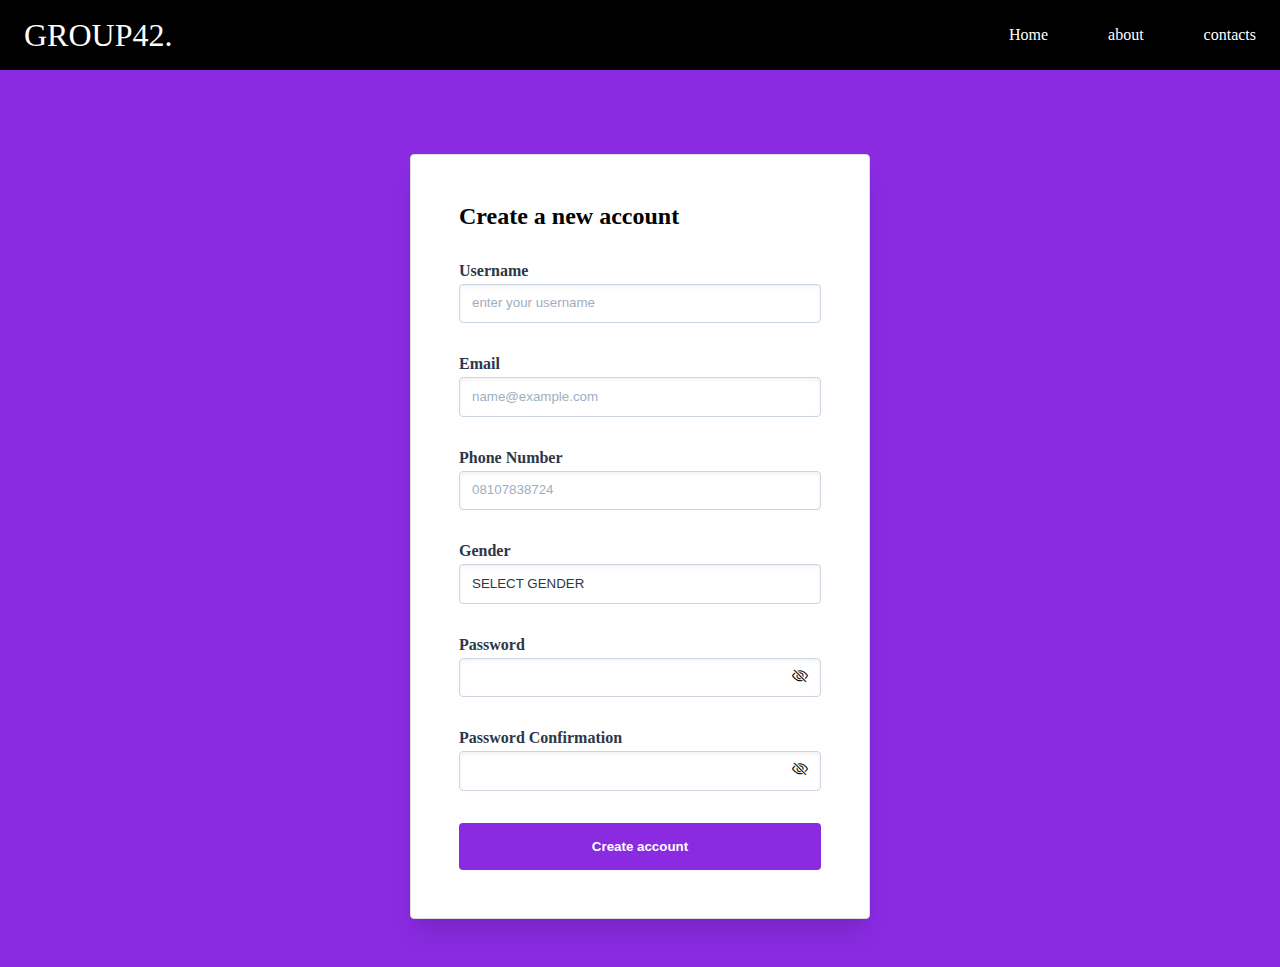
==== index.html @ e2446969 "first commit" ====
<!DOCTYPE html>
<html lang="en">
	<head>
		<meta charset="UTF-8" />
		<meta http-equiv="X-UA-Compatible" content="IE=edge" />
		<meta name="viewport" content="width=device-width, initial-scale=1.0" />
		<link
			rel="stylesheet"
			href="https://cdn.jsdelivr.net/npm/bootstrap-icons@1.3.0/font/bootstrap-icons.css"
		/>
		<link rel="stylesheet" href="form style.css" />
		<title>Form Validator</title>
	</head>

	<header>
        <nav class="navbar">
            <a href="#" class="nav-branding">GROUP42.</a>

            <ul class="nav-menu">
                <li class="nav-item">
                    <a href="#" class="nav-link">Home</a>
                </li>
                <li class="nav-item">
                    <a href="#" class="nav-link">about</a>
                </li>
                <li class="nav-item">
                    <a href="#" class="nav-link">contacts</a>
                </li>
            </ul>
            <div class="hamburger">
                <span class="bar"></span> 
                <span class="bar"></span> 
                <span class="bar"></span>
            </div>


        </nav>
    </header>
</br>
</br>
	<body>
		<div class="container">
			<h2 class="title">Create a new account</h2>
			<form action="#" class="form">
				<div class="input-group">
					<label for="username" class="label">Username</label>
					<input
						id="username"
						placeholder="enter your username"
						type="text"
						class="input"
					/>
					<span class="error-message"></span>
					<svg
						class="icon icon-success hidden hidden"
						xmlns="http://www.w3.org/2000/svg"
						viewBox="0 0 20 20"
						fill="currentColor"
					>
						<path
							fill-rule="evenodd"
							d="M10 18a8 8 0 100-16 8 8 0 000 16zm3.707-9.293a1 1 0 00-1.414-1.414L9 10.586 7.707 9.293a1 1 0 00-1.414 1.414l2 2a1 1 0 001.414 0l4-4z"
							clip-rule="evenodd"
						/>
					</svg>

					<svg
						class="icon icon-error hidden"
						xmlns="http://www.w3.org/2000/svg"
						viewBox="0 0 20 20"
						fill="currentColor"
					>
						<path
							fill-rule="evenodd"
							d="M18 10a8 8 0 11-16 0 8 8 0 0116 0zm-7 4a1 1 0 11-2 0 1 1 0 012 0zm-1-9a1 1 0 00-1 1v4a1 1 0 102 0V6a1 1 0 00-1-1z"
							clip-rule="evenodd"
						/>
					</svg>
				</div>

				<div class="input-group">
					<label for="email" class="label">Email</label>
					<input
						id="email"
						type="email"
						class="input"
						autocomplete
						placeholder="name@example.com"
					/>
					<span class="error-message"></span>
					<svg
						class="icon icon-success hidden"
						xmlns="http://www.w3.org/2000/svg"
						viewBox="0 0 20 20"
						fill="currentColor"
					>
						<path
							fill-rule="evenodd"
							d="M10 18a8 8 0 100-16 8 8 0 000 16zm3.707-9.293a1 1 0 00-1.414-1.414L9 10.586 7.707 9.293a1 1 0 00-1.414 1.414l2 2a1 1 0 001.414 0l4-4z"
							clip-rule="evenodd"
						/>
					</svg>

					<svg
						class="icon icon-error hidden"
						xmlns="http://www.w3.org/2000/svg"
						viewBox="0 0 20 20"
						fill="currentColor"
					>
						<path
							fill-rule="evenodd"
							d="M18 10a8 8 0 11-16 0 8 8 0 0116 0zm-7 4a1 1 0 11-2 0 1 1 0 012 0zm-1-9a1 1 0 00-1 1v4a1 1 0 102 0V6a1 1 0 00-1-1z"
							clip-rule="evenodd"
						/>
					</svg>
				</div>

				<div class="input-group">
					<label for="tel" class="label">Phone Number</label>
					<input id="tel" type="tel" class="input" placeholder="08107838724" />
					<span class="error-message"></span>
					<svg
						class="icon icon-success hidden"
						xmlns="http://www.w3.org/2000/svg"
						viewBox="0 0 20 20"
						fill="currentColor"
					>
						<path
							fill-rule="evenodd"
							d="M10 18a8 8 0 100-16 8 8 0 000 16zm3.707-9.293a1 1 0 00-1.414-1.414L9 10.586 7.707 9.293a1 1 0 00-1.414 1.414l2 2a1 1 0 001.414 0l4-4z"
							clip-rule="evenodd"
						/>
					</svg>

					<svg
						class="icon icon-error hidden"
						xmlns="http://www.w3.org/2000/svg"
						viewBox="0 0 20 20"
						fill="currentColor"
					>
						<path
							fill-rule="evenodd"
							d="M18 10a8 8 0 11-16 0 8 8 0 0116 0zm-7 4a1 1 0 11-2 0 1 1 0 012 0zm-1-9a1 1 0 00-1 1v4a1 1 0 102 0V6a1 1 0 00-1-1z"
							clip-rule="evenodd"
						/>
					</svg>
				</div>

				<div class="input-group">
					<label for="gender" class="label">Gender</label>
					<select id="gender" name="gender" class="input">
						<option value="">SELECT GENDER</option>
						<option value="female">FEMALE</option>
						<option value="male">MALE</option>
					</select>
					<span class="error-message"></span>
					<svg
						class="icon icon-success hidden"
						xmlns="http://www.w3.org/2000/svg"
						viewBox="0 0 20 20"
						fill="currentColor"
					>
						<path
							fill-rule="evenodd"
							d="M10 18a8 8 0 100-16 8 8 0 000 16zm3.707-9.293a1 1 0 00-1.414-1.414L9 10.586 7.707 9.293a1 1 0 00-1.414 1.414l2 2a1 1 0 001.414 0l4-4z"
							clip-rule="evenodd"
						/>
					</svg>

					<svg
						class="icon icon-error hidden"
						xmlns="http://www.w3.org/2000/svg"
						viewBox="0 0 20 20"
						fill="currentColor"
					>
						<path
							fill-rule="evenodd"
							d="M18 10a8 8 0 11-16 0 8 8 0 0116 0zm-7 4a1 1 0 11-2 0 1 1 0 012 0zm-1-9a1 1 0 00-1 1v4a1 1 0 102 0V6a1 1 0 00-1-1z"
							clip-rule="evenodd"
						/>
					</svg>
				</div>

				<div class="input-group">
					<label for="password" class="label">Password</label>
					<input
						id="password"
						type="password"
						name="password"
						class="input password"
					/>
					<i class="bi bi-eye-slash" id="togglePassword"></i>
					<span class="error-message"></span>
					<svg
						class="icon icon-success hidden"
						xmlns="http://www.w3.org/2000/svg"
						viewBox="0 0 20 20"
						fill="currentColor"
					>
						<path
							fill-rule="evenodd"
							d="M10 18a8 8 0 100-16 8 8 0 000 16zm3.707-9.293a1 1 0 00-1.414-1.414L9 10.586 7.707 9.293a1 1 0 00-1.414 1.414l2 2a1 1 0 001.414 0l4-4z"
							clip-rule="evenodd"
						/>
					</svg>

					<svg
						class="icon icon-error hidden"
						xmlns="http://www.w3.org/2000/svg"
						viewBox="0 0 20 20"
						fill="currentColor"
					>
						<path
							fill-rule="evenodd"
							d="M18 10a8 8 0 11-16 0 8 8 0 0116 0zm-7 4a1 1 0 11-2 0 1 1 0 012 0zm-1-9a1 1 0 00-1 1v4a1 1 0 102 0V6a1 1 0 00-1-1z"
							clip-rule="evenodd"
						/>
					</svg>
				</div>

				<div class="input-group">
					<label for="password_confirmation" class="label"
						>Password Confirmation</label
					>
					<input
						id="password_confirmation"
						type="password"
						name="password-confirmation"
						class="input"
					/>
					<i class="bi bi-eye-slash" id="togglePasswordconfirmation"></i>
					<span class="error-message"></span>
					<svg
						class="icon icon-success hidden"
						xmlns="http://www.w3.org/2000/svg"
						viewBox="0 0 20 20"
						fill="currentColor"
					>
						<path
							fill-rule="evenodd"
							d="M10 18a8 8 0 100-16 8 8 0 000 16zm3.707-9.293a1 1 0 00-1.414-1.414L9 10.586 7.707 9.293a1 1 0 00-1.414 1.414l2 2a1 1 0 001.414 0l4-4z"
							clip-rule="evenodd"
						/>
					</svg>

					<svg
						class="icon icon-error hidden"
						xmlns="http://www.w3.org/2000/svg"
						viewBox="0 0 20 20"
						fill="currentColor"
					>
						<path
							fill-rule="evenodd"
							d="M18 10a8 8 0 11-16 0 8 8 0 0116 0zm-7 4a1 1 0 11-2 0 1 1 0 012 0zm-1-9a1 1 0 00-1 1v4a1 1 0 102 0V6a1 1 0 00-1-1z"
							clip-rule="evenodd"
						/>
					</svg>
				</div>

				<input type="submit" class="button" value="Create account" />
			</form>
		</div>
		<!-- js section -->
		<script src="./script.js"></script>
	</body>
</html>
---- form style.css ----
* {
	margin: 0;
	padding: 0;
	box-sizing: border-box;
}


header{
    background-color: black;
}

li{
    list-style: none;
}

a{
    color: white;
    text-decoration: none;
}

.navbar{
    min-height: 70px;
    display:flex;
    justify-content: space-between;
    align-items: center;
    padding: 0 24px;
}

.nav-menu{
    display: flex;
    justify-content: space-between;
    align-items: center;
    gap:60px;
}

.nav-branding{
    font-size: 2rem;
}

.nav-link{
    transition: 0.7s ease;
}

.nav-link:hover{
    color:dodgerblue;
}

.hamburger{
    display:none;
    cursor: pointer;
}

.bar{
    display:block;
    width: 25px;
    height: 3px;
    margin: 5px auto;
    -webkit-transition: all 0.3s ease-in-out;
    transition: all 0.3s ease-in-out;
    background-color: white;
}

@media(max-width:560px){
    .hamburger{
        display:block;
    }

    .hamburger.active .bar:nth-child(2){
        opacity: 0;
    }
    .hamburger.active .bar:nth-child(1){
        transform: translateY(8px) rotate(45deg);
    }
    .hamburger.active .bar:nth-child(3){
        transform: translateY(-8px) rotate(-45deg);
    }    
    .nav-menu{
        position: fixed;
        left:-100%;
        top: 70px;
        gap: 0;
        flex-direction: column;
        background-color: black;
        width:100%;
        text-align: center;
        transition: 0.3s;
    }

    .nav-item{
        margin: 16px 0;
    }

    .nav-menu.active{
        left: 0;
    }
}


body {
	background-color: blueviolet;
}

.title {
	margin-bottom: 2rem;
}

.hidden {
	display: none;
}

.bi {
	width: 24px;
	height: 24px;
	position: absolute;
	top: 32px;
	right: 5px;
	z-index: 2;
}

.icon {
	width: 24px;
	height: 24px;
	position: absolute;
	top: 32px;
	right: 32px;
	pointer-events: none;
	z-index: 2;
}

.icon-success {
	fill: green;
}

.icon-error {
	fill: red;
}

.container {
	max-width: 460px;
	margin: 3rem auto;
	padding: 3rem;
	border: 1px solid #ddd;
	border-radius: 0.25rem;
	background-color: white;
	box-shadow: 0 20px 25px -5px rgba(0, 0, 0, 0.1),
		0 10px 10px -5px rgba(0, 0, 0, 0.04);
}

.label {
	font-weight: bold;
	display: block;
	color: #333;
	margin-bottom: 0.25rem;
	color: #2d3748;
}

.input {
	appearance: none;
	display: block;
	width: 100%;
	color: #2d3748;
	border: 1px solid #cbd5e0;
	line-height: 1.25;
	background-color: white;
	padding: 0.65rem 0.75rem;
	border-radius: 0.25rem;
	box-shadow: inset 0 2px 4px 0 rgba(0, 0, 0, 0.06);
}

.input::placeholder {
	color: #a0aec0;
}

.input:focus {
	outline: none;
	border: 1px solid #a0aec0;
	box-shadow: 0 1px 3px 0 rgba(0, 0, 0, 0.1), 0 1px 2px 0 rgba(0, 0, 0, 0.06);
	background-clip: padding-box;
}

.input-error {
	border: 1px solid red;
}

.input-error:focus {
	border: 1px solid red;
}

.input-group {
	margin-bottom: 2rem;
	position: relative;
}

.error-message {
	font-size: 0.85rem;
	color: red;
}

.button {
	background-color: blueviolet;
	padding: 1rem 2rem;
	border: none;
	border-radius: 0.25rem;
	color: white;
	font-weight: bold;
	display: block;
	width: 100%;
	text-align: center;
	cursor: pointer;
}

.button:hover {
	filter: brightness(110%);
}

.promo {
	color: white;
	opacity: 0.75;
	margin: 1rem auto;
	max-width: 460px;
	background: rgba(255, 255, 255, 0.2);
	padding: 20px;
	border-radius: 0.25rem;
}

a {
	color: white;
}
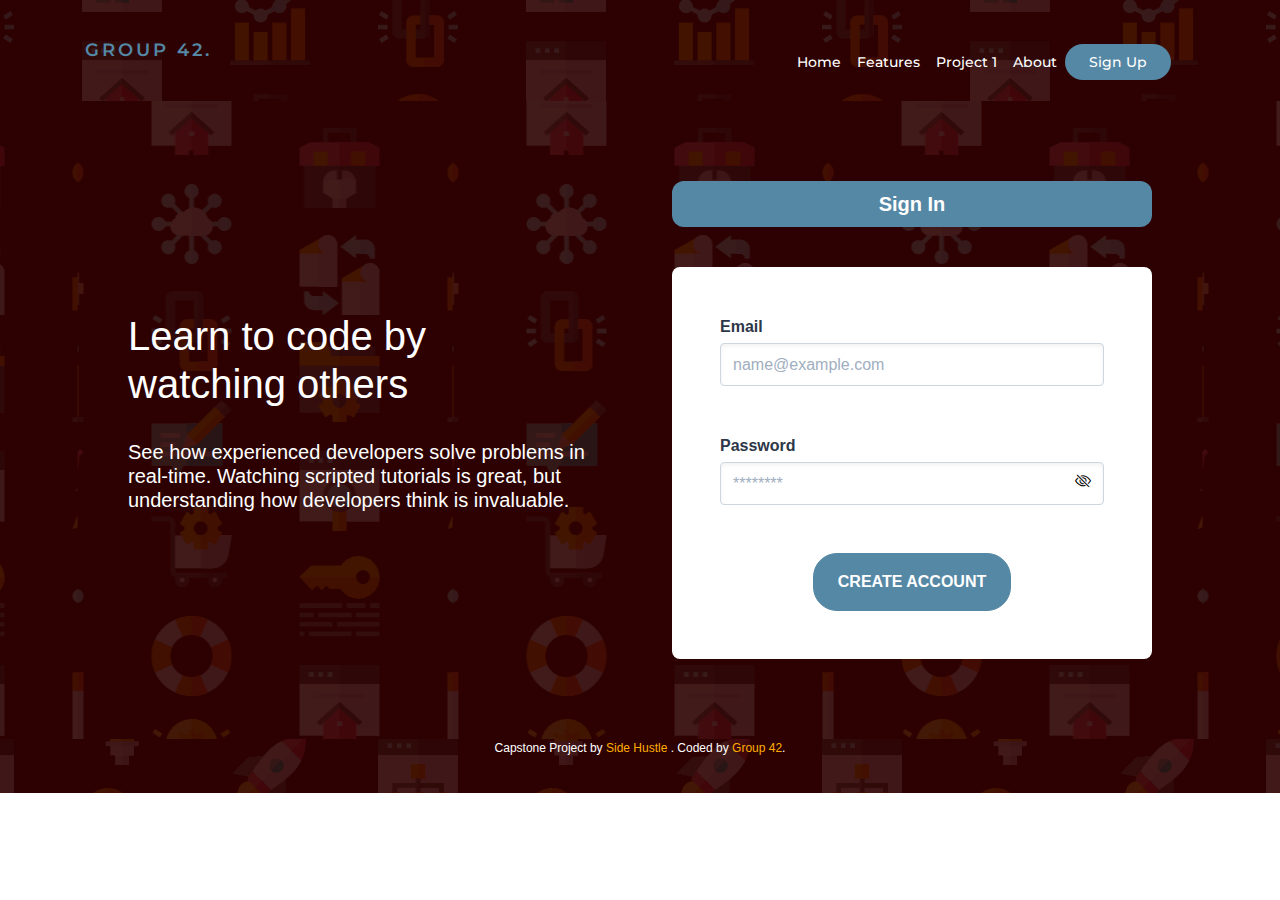
==== commit 040a9a84: "second commit" ====
--- a/index.html
+++ b/index.html
@@ -2,265 +2,174 @@
 <html lang="en">
 	<head>
 		<meta charset="UTF-8" />
-		<meta http-equiv="X-UA-Compatible" content="IE=edge" />
 		<meta name="viewport" content="width=device-width, initial-scale=1.0" />
+		<!-- displays site properly based on user's device -->
+
+		<link
+			rel="icon"
+			type="image/png"
+			sizes="32x32"
+			href="./images/favicon-32x32.png"
+		/>
+		<link
+			href="https://fonts.googleapis.com/css?family=Montserrat:300,500,600,700%7COpen+Sans:300,400,500"
+			rel="stylesheet"
+		/>
 		<link
 			rel="stylesheet"
 			href="https://cdn.jsdelivr.net/npm/bootstrap-icons@1.3.0/font/bootstrap-icons.css"
 		/>
-		<link rel="stylesheet" href="form style.css" />
-		<title>Form Validator</title>
+		<link
+			rel="stylesheet"
+			href="https://cdn.jsdelivr.net/npm/bootstrap@4.0.0/dist/css/bootstrap.min.css"
+			integrity="sha384-Gn5384xqQ1aoWXA+058RXPxPg6fy4IWvTNh0E263XmFcJlSAwiGgFAW/dAiS6JXm"
+			crossorigin="anonymous"
+		/>
+		<link rel="stylesheet" href="style.css" />
+		<link rel="stylesheet" href="./nav.css" />
+		<link rel="stylesheet" href="./form.css" />
+
+		<title>Capstone project GROUP 42</title>
 	</head>
+	<body>
+		<div class="body--container">
+			<!-- Navbar Section -->
+			<nav class="navbar navbar-expand-md navbar-light bg-light nav-white">
+				<div class="container container-m">
+					<a class="navbar-brand" href="#">GROUP 42.</a>
+					<button class="navbar-toggler" type="button">
+						<span class="navbar-toggler-icon"></span>
+					</button>
+					<div class="collapse navbar-collapse" id="navbarSupportedContent">
+						<ul class="navbar-nav ml-auto">
+							<li class="nav-item">
+								<a class="nav-link" href="./index.html">Home</a>
+							</li>
+							<li class="nav-item">
+								<a class="nav-link" href="#">Features</a>
+							</li>
+							<li class="nav-item">
+								<a
+									class="nav-link"
+									href="https://comfy-basbousa-6cbb63.netlify.app/"
+									>project 1</a
+								>
+							</li>
+							<li class="nav-item">
+								<a class="nav-link" href="#">About</a>
+							</li>
+							<li class="nav-item">
+								<a class="btn-nav nav-link" href="./sign-up.html">Sign Up</a>
+							</li>
+						</ul>
+					</div>
+				</div>
+			</nav>
+			<!-- Navbar End -->
+			<section class="signup--section">
+				<div class="signup--text">
+					<h2>
+						Learn to code by <br />
+						watching others
+					</h2>
+					<p>
+						See how experienced developers solve problems in real-time. Watching
+						scripted tutorials is great, but understanding how developers think
+						is invaluable.
+					</p>
+				</div>
+				<div class="signup--form">
+					<p class="title"><strong>Sign In</strong></p>
+					<form action="#" class="form">
+						<div class="input-group">
+							<label for="email" class="label">Email</label>
+							<input
+								id="email"
+								type="email"
+								class="input"
+								autocomplete
+								placeholder="name@example.com"
+							/>
+							<span class="error-message"></span>
+							<svg
+								class="icon icon-success hidden"
+								xmlns="http://www.w3.org/2000/svg"
+								viewBox="0 0 20 20"
+								fill="currentColor"
+							>
+								<path
+									fill-rule="evenodd"
+									d="M10 18a8 8 0 100-16 8 8 0 000 16zm3.707-9.293a1 1 0 00-1.414-1.414L9 10.586 7.707 9.293a1 1 0 00-1.414 1.414l2 2a1 1 0 001.414 0l4-4z"
+									clip-rule="evenodd"
+								/>
+							</svg>
 
-	<header>
-        <nav class="navbar">
-            <a href="#" class="nav-branding">GROUP42.</a>
+							<svg
+								class="icon icon-error hidden"
+								xmlns="http://www.w3.org/2000/svg"
+								viewBox="0 0 20 20"
+								fill="currentColor"
+							>
+								<path
+									fill-rule="evenodd"
+									d="M18 10a8 8 0 11-16 0 8 8 0 0116 0zm-7 4a1 1 0 11-2 0 1 1 0 012 0zm-1-9a1 1 0 00-1 1v4a1 1 0 102 0V6a1 1 0 00-1-1z"
+									clip-rule="evenodd"
+								/>
+							</svg>
+						</div>
 
-            <ul class="nav-menu">
-                <li class="nav-item">
-                    <a href="#" class="nav-link">Home</a>
-                </li>
-                <li class="nav-item">
-                    <a href="#" class="nav-link">about</a>
-                </li>
-                <li class="nav-item">
-                    <a href="#" class="nav-link">contacts</a>
-                </li>
-            </ul>
-            <div class="hamburger">
-                <span class="bar"></span> 
-                <span class="bar"></span> 
-                <span class="bar"></span>
-            </div>
+						<div class="input-group">
+							<label for="password" class="label">Password</label>
+							<input
+								id="password"
+								type="password"
+								name="password"
+								placeholder="********"
+								class="input password"
+							/>
+							<i class="bi bi-eye-slash" id="togglePassword"></i>
+							<span class="error-message"></span>
+							<svg
+								class="icon--p icon-success hidden"
+								xmlns="http://www.w3.org/2000/svg"
+								viewBox="0 0 20 20"
+								fill="currentColor"
+							>
+								<path
+									fill-rule="evenodd"
+									d="M10 18a8 8 0 100-16 8 8 0 000 16zm3.707-9.293a1 1 0 00-1.414-1.414L9 10.586 7.707 9.293a1 1 0 00-1.414 1.414l2 2a1 1 0 001.414 0l4-4z"
+									clip-rule="evenodd"
+								/>
+							</svg>
 
+							<svg
+								class="icon--p icon-error hidden"
+								xmlns="http://www.w3.org/2000/svg"
+								viewBox="0 0 20 20"
+								fill="currentColor"
+							>
+								<path
+									fill-rule="evenodd"
+									d="M18 10a8 8 0 11-16 0 8 8 0 0116 0zm-7 4a1 1 0 11-2 0 1 1 0 012 0zm-1-9a1 1 0 00-1 1v4a1 1 0 102 0V6a1 1 0 00-1-1z"
+									clip-rule="evenodd"
+								/>
+							</svg>
+						</div>
 
-        </nav>
-    </header>
-</br>
-</br>
-	<body>
-		<div class="container">
-			<h2 class="title">Create a new account</h2>
-			<form action="#" class="form">
-				<div class="input-group">
-					<label for="username" class="label">Username</label>
-					<input
-						id="username"
-						placeholder="enter your username"
-						type="text"
-						class="input"
-					/>
-					<span class="error-message"></span>
-					<svg
-						class="icon icon-success hidden hidden"
-						xmlns="http://www.w3.org/2000/svg"
-						viewBox="0 0 20 20"
-						fill="currentColor"
-					>
-						<path
-							fill-rule="evenodd"
-							d="M10 18a8 8 0 100-16 8 8 0 000 16zm3.707-9.293a1 1 0 00-1.414-1.414L9 10.586 7.707 9.293a1 1 0 00-1.414 1.414l2 2a1 1 0 001.414 0l4-4z"
-							clip-rule="evenodd"
-						/>
-					</svg>
-
-					<svg
-						class="icon icon-error hidden"
-						xmlns="http://www.w3.org/2000/svg"
-						viewBox="0 0 20 20"
-						fill="currentColor"
-					>
-						<path
-							fill-rule="evenodd"
-							d="M18 10a8 8 0 11-16 0 8 8 0 0116 0zm-7 4a1 1 0 11-2 0 1 1 0 012 0zm-1-9a1 1 0 00-1 1v4a1 1 0 102 0V6a1 1 0 00-1-1z"
-							clip-rule="evenodd"
-						/>
-					</svg>
+						<input type="submit" class="button" value="Create account" />
+					</form>
 				</div>
-
-				<div class="input-group">
-					<label for="email" class="label">Email</label>
-					<input
-						id="email"
-						type="email"
-						class="input"
-						autocomplete
-						placeholder="name@example.com"
-					/>
-					<span class="error-message"></span>
-					<svg
-						class="icon icon-success hidden"
-						xmlns="http://www.w3.org/2000/svg"
-						viewBox="0 0 20 20"
-						fill="currentColor"
-					>
-						<path
-							fill-rule="evenodd"
-							d="M10 18a8 8 0 100-16 8 8 0 000 16zm3.707-9.293a1 1 0 00-1.414-1.414L9 10.586 7.707 9.293a1 1 0 00-1.414 1.414l2 2a1 1 0 001.414 0l4-4z"
-							clip-rule="evenodd"
-						/>
-					</svg>
-
-					<svg
-						class="icon icon-error hidden"
-						xmlns="http://www.w3.org/2000/svg"
-						viewBox="0 0 20 20"
-						fill="currentColor"
-					>
-						<path
-							fill-rule="evenodd"
-							d="M18 10a8 8 0 11-16 0 8 8 0 0116 0zm-7 4a1 1 0 11-2 0 1 1 0 012 0zm-1-9a1 1 0 00-1 1v4a1 1 0 102 0V6a1 1 0 00-1-1z"
-							clip-rule="evenodd"
-						/>
-					</svg>
-				</div>
-
-				<div class="input-group">
-					<label for="tel" class="label">Phone Number</label>
-					<input id="tel" type="tel" class="input" placeholder="08107838724" />
-					<span class="error-message"></span>
-					<svg
-						class="icon icon-success hidden"
-						xmlns="http://www.w3.org/2000/svg"
-						viewBox="0 0 20 20"
-						fill="currentColor"
-					>
-						<path
-							fill-rule="evenodd"
-							d="M10 18a8 8 0 100-16 8 8 0 000 16zm3.707-9.293a1 1 0 00-1.414-1.414L9 10.586 7.707 9.293a1 1 0 00-1.414 1.414l2 2a1 1 0 001.414 0l4-4z"
-							clip-rule="evenodd"
-						/>
-					</svg>
-
-					<svg
-						class="icon icon-error hidden"
-						xmlns="http://www.w3.org/2000/svg"
-						viewBox="0 0 20 20"
-						fill="currentColor"
-					>
-						<path
-							fill-rule="evenodd"
-							d="M18 10a8 8 0 11-16 0 8 8 0 0116 0zm-7 4a1 1 0 11-2 0 1 1 0 012 0zm-1-9a1 1 0 00-1 1v4a1 1 0 102 0V6a1 1 0 00-1-1z"
-							clip-rule="evenodd"
-						/>
-					</svg>
-				</div>
-
-				<div class="input-group">
-					<label for="gender" class="label">Gender</label>
-					<select id="gender" name="gender" class="input">
-						<option value="">SELECT GENDER</option>
-						<option value="female">FEMALE</option>
-						<option value="male">MALE</option>
-					</select>
-					<span class="error-message"></span>
-					<svg
-						class="icon icon-success hidden"
-						xmlns="http://www.w3.org/2000/svg"
-						viewBox="0 0 20 20"
-						fill="currentColor"
-					>
-						<path
-							fill-rule="evenodd"
-							d="M10 18a8 8 0 100-16 8 8 0 000 16zm3.707-9.293a1 1 0 00-1.414-1.414L9 10.586 7.707 9.293a1 1 0 00-1.414 1.414l2 2a1 1 0 001.414 0l4-4z"
-							clip-rule="evenodd"
-						/>
-					</svg>
-
-					<svg
-						class="icon icon-error hidden"
-						xmlns="http://www.w3.org/2000/svg"
-						viewBox="0 0 20 20"
-						fill="currentColor"
-					>
-						<path
-							fill-rule="evenodd"
-							d="M18 10a8 8 0 11-16 0 8 8 0 0116 0zm-7 4a1 1 0 11-2 0 1 1 0 012 0zm-1-9a1 1 0 00-1 1v4a1 1 0 102 0V6a1 1 0 00-1-1z"
-							clip-rule="evenodd"
-						/>
-					</svg>
-				</div>
-
-				<div class="input-group">
-					<label for="password" class="label">Password</label>
-					<input
-						id="password"
-						type="password"
-						name="password"
-						class="input password"
-					/>
-					<i class="bi bi-eye-slash" id="togglePassword"></i>
-					<span class="error-message"></span>
-					<svg
-						class="icon icon-success hidden"
-						xmlns="http://www.w3.org/2000/svg"
-						viewBox="0 0 20 20"
-						fill="currentColor"
-					>
-						<path
-							fill-rule="evenodd"
-							d="M10 18a8 8 0 100-16 8 8 0 000 16zm3.707-9.293a1 1 0 00-1.414-1.414L9 10.586 7.707 9.293a1 1 0 00-1.414 1.414l2 2a1 1 0 001.414 0l4-4z"
-							clip-rule="evenodd"
-						/>
-					</svg>
-
-					<svg
-						class="icon icon-error hidden"
-						xmlns="http://www.w3.org/2000/svg"
-						viewBox="0 0 20 20"
-						fill="currentColor"
-					>
-						<path
-							fill-rule="evenodd"
-							d="M18 10a8 8 0 11-16 0 8 8 0 0116 0zm-7 4a1 1 0 11-2 0 1 1 0 012 0zm-1-9a1 1 0 00-1 1v4a1 1 0 102 0V6a1 1 0 00-1-1z"
-							clip-rule="evenodd"
-						/>
-					</svg>
-				</div>
-
-				<div class="input-group">
-					<label for="password_confirmation" class="label"
-						>Password Confirmation</label
-					>
-					<input
-						id="password_confirmation"
-						type="password"
-						name="password-confirmation"
-						class="input"
-					/>
-					<i class="bi bi-eye-slash" id="togglePasswordconfirmation"></i>
-					<span class="error-message"></span>
-					<svg
-						class="icon icon-success hidden"
-						xmlns="http://www.w3.org/2000/svg"
-						viewBox="0 0 20 20"
-						fill="currentColor"
-					>
-						<path
-							fill-rule="evenodd"
-							d="M10 18a8 8 0 100-16 8 8 0 000 16zm3.707-9.293a1 1 0 00-1.414-1.414L9 10.586 7.707 9.293a1 1 0 00-1.414 1.414l2 2a1 1 0 001.414 0l4-4z"
-							clip-rule="evenodd"
-						/>
-					</svg>
-
-					<svg
-						class="icon icon-error hidden"
-						xmlns="http://www.w3.org/2000/svg"
-						viewBox="0 0 20 20"
-						fill="currentColor"
-					>
-						<path
-							fill-rule="evenodd"
-							d="M18 10a8 8 0 11-16 0 8 8 0 0116 0zm-7 4a1 1 0 11-2 0 1 1 0 012 0zm-1-9a1 1 0 00-1 1v4a1 1 0 102 0V6a1 1 0 00-1-1z"
-							clip-rule="evenodd"
-						/>
-					</svg>
-				</div>
-
-				<input type="submit" class="button" value="Create account" />
-			</form>
+			</section>
+			<!-- footer section -->
+			<footer>
+				<p class="attribution">
+					Capstone Project by
+					<a href="https://lms.terrahq.co/" target="_blank"> Side Hustle </a>.
+					Coded by <a href="https://github.com/UthmanYakub">Group 42</a>.
+				</p>
+			</footer>
 		</div>
-		<!-- js section -->
-		<script src="./script.js"></script>
+		<script src="./app.js"></script>
+		<script src="./signIn.js"></script>
 	</body>
 </html>
--- a/style.css
+++ b/style.css
@@ -0,0 +1,332 @@
+* {
+	margin: 0;
+	padding: 0;
+	box-sizing: border-box;
+}
+
+.nav--active {
+	width: 100%;
+	position: fixed;
+	left: 0;
+	top: 70px;
+	transition: 0.7s ease-in-out;
+	z-index: 1000;
+}
+
+@media screen and (min-width: 320px) {
+	.body--container {
+		max-height: 500vh;
+		background: hsl(0, 95%, 9%) url(./img/bg-intro-mobile.png) repeat top;
+	}
+	.signup--section {
+		color: hsl(0, 0%, 100%);
+		display: flex;
+		flex-direction: column;
+		gap: 48px;
+		padding: 80px 0;
+	}
+	.sign--section {
+		color: hsl(0, 0%, 100%);
+		padding: 80px 0;
+	}
+
+	.signup--text {
+		width: 90%;
+		margin: 0 auto;
+		text-align: center;
+	}
+
+	.signup--text h2 {
+		font-size: 24px;
+		margin-bottom: 30px;
+	}
+
+	.signup--text p {
+		color: hsl(0, 0%, 100%);
+		font-size: 16px;
+		letter-spacing: 0.75;
+		line-height: 1.2;
+	}
+
+	.signup--form {
+		width: 90%;
+		margin: auto;
+		display: flex;
+		flex-direction: column;
+		align-items: center;
+		gap: 8px;
+	}
+	.signup--form p {
+		width: 100%;
+		border-radius: 12px;
+		font-size: 12px;
+		font-weight: 400;
+		line-height: 1.5;
+		background-color: hsl(202, 32%, 49%);
+		/* padding: 8px 80px; */
+		padding: 8px 32px;
+		text-align: center;
+	}
+
+	.signup--form form {
+		width: 100%;
+		background-color: hsl(0, 0%, 100%);
+		border-radius: 8px;
+		margin: 0 auto;
+		display: flex;
+		flex-direction: column;
+		gap: 16px;
+		align-items: center;
+		padding: 24px;
+	}
+
+	.signup--form form input[type="submit"],
+	.sign--form form input[type="submit"] {
+		color: hsl(0, 0%, 100%);
+		text-transform: uppercase;
+		padding: 16px 24px;
+		border-radius: 24px;
+		font-weight: 700;
+		background-color: hsl(202, 32%, 49%);
+		border: 1px solid hsl(202, 32%, 49%);
+	}
+
+	.signup--form small {
+		font-size: 12px;
+		line-height: 1.5;
+		color: hsl(246, 25%, 77%);
+		text-align: center;
+		padding: 0 24px;
+		/* margin-top: -10px; */
+	}
+
+	.signup--form small a:link,
+	.signup--form small a:visited,
+	.signup--form small a:active,
+	.signup--form small a:hover {
+		color: hsl(202, 32%, 49%);
+		font-weight: 700;
+		text-decoration: none;
+	}
+
+	.sign--form {
+		width: 90%;
+		margin: auto;
+		display: flex;
+		flex-direction: column;
+		align-items: center;
+		gap: 8px;
+	}
+	/* s */
+	.sign--form p {
+		width: 100%;
+		border-radius: 12px;
+		font-size: 12px;
+		font-weight: 400;
+		line-height: 1.5;
+		background-color: hsl(202, 32%, 49%);
+
+		padding: 8px 32px;
+		text-align: center;
+	}
+
+	/* s */
+
+	.sign--form form {
+		width: 100%;
+		background-color: hsl(0, 0%, 100%);
+		border-radius: 8px;
+		margin: 0 auto;
+		display: flex;
+		flex-direction: column;
+		gap: 16px;
+		align-items: center;
+		padding: 24px 8px;
+	}
+
+	.sign--form small {
+		font-size: 12px;
+		line-height: 1.5;
+		color: hsl(246, 25%, 77%);
+		text-align: center;
+		padding: 0 24px;
+		/* margin-top: -10px; */
+	}
+
+	.sign--form small a:link,
+	.sign--form small a:visited,
+	.sign--form small a:active,
+	.sign--form small a:hover {
+		color: hsl(0, 95%, 9%);
+		font-weight: 700;
+		text-decoration: none;
+	}
+
+	footer {
+		padding-bottom: 20px;
+		/* bottom: 32px; */
+		/* left: 50%; */
+		/* transform: translateX(-50%); */
+		text-align: center;
+	}
+
+	.attribution {
+		color: hsl(0, 0%, 100%);
+		font-size: 12px;
+		text-align: center;
+	}
+	.attribution a {
+		color: hsl(41, 100%, 50%);
+	}
+}
+
+@media screen and (min-width: 375px) {
+	.signup--form p,
+	.sign--form p {
+		font-size: 14px;
+	}
+}
+
+@media screen and (min-width: 768px) {
+	.signup--section,
+	.sign--section {
+		background: hsl(0, 95%, 9%) url(./img/bg-intro-mobile.png) repeat top;
+		gap: 64px;
+	}
+
+	.signup--text {
+		width: 60%;
+		margin: 0 auto;
+		text-align: center;
+	}
+
+	.signup--text h2 {
+		font-size: 44px;
+		margin-bottom: 48px;
+	}
+
+	.signup--text p {
+		font-size: 30px;
+		line-height: 1.2;
+	}
+
+	.signup--form {
+		width: 60%;
+		margin: auto;
+		display: flex;
+		flex-direction: column;
+		align-items: center;
+		gap: 32px;
+	}
+
+	.signup--form p,
+	.sign--form p {
+		font-size: 12px;
+	}
+
+	.signup--form form,
+	.sign--form form {
+		gap: 16px;
+		padding: 32px;
+	}
+	.signup--form small,
+	.sign--form small {
+		font-size: 12px;
+	}
+}
+
+@media screen and (min-width: 1024px) {
+	.body--container {
+		background: hsl(0, 95%, 9%) url(./img/bg-intro-desktop.png) no-repeat top;
+	}
+	.signup--section {
+		color: hsl(0, 0%, 100%);
+		display: flex;
+		align-items: center;
+		justify-content: space-around;
+		flex-direction: row;
+		gap: 64px;
+
+		padding: 80px 128px;
+	}
+
+	.signup--text {
+		width: 100%;
+		margin: 0;
+		text-align: left;
+	}
+
+	.signup--text h2 {
+		font-size: 40px;
+		margin-bottom: 32px;
+	}
+
+	.signup--text p {
+		font-size: 20px;
+	}
+
+	.signup--form {
+		width: 100%;
+		margin: auto;
+		display: flex;
+		flex-direction: column;
+		align-items: center;
+		gap: 24px;
+	}
+
+	.signup--form p,
+	.sign--form p {
+		width: 100%;
+		font-size: 20px;
+	}
+
+	.signup--form form,
+	.sign--form form {
+		width: 100%;
+		margin: 0;
+		gap: 16px;
+		padding: 48px;
+	}
+
+	.signup--form small,
+	.sign--form small {
+		font-size: 12px;
+		padding: 0 20px;
+	}
+
+	.sign--form {
+		width: 50%;
+		margin: auto;
+		display: flex;
+		flex-direction: column;
+		align-items: center;
+		gap: 8px;
+	}
+}
+
+@media screen and (min-width: 1440px) {
+	.signup--text h2 {
+		font-size: 72px;
+		margin-bottom: 32px;
+	}
+
+	.signup--text p {
+		font-size: 30px;
+	}
+
+	.signup--form {
+		gap: 32px;
+	}
+
+	.signup--form p {
+		font-size: 16px;
+	}
+
+	.signup--form form {
+		gap: 18px;
+	}
+
+	.signup--form small {
+		font-size: 16px;
+	}
+}
--- a/nav.css
+++ b/nav.css
@@ -0,0 +1,189 @@
+/*------ Navbar Styling ------*/
+
+.navbar {
+	font-family: "Montserrat";
+	padding: 15px 0;
+	background-color: #ffffff !important;
+	border-bottom: 1px solid #efeff1;
+	-webkit-transition: 0.5s all ease;
+	transition: 0.5s all ease;
+}
+
+.navbar .navbar-brand {
+	font-family: "Montserrat";
+	font-size: 18px;
+	font-weight: 600;
+	letter-spacing: 3px;
+	color: #333347 !important;
+	vertical-align: middle;
+}
+
+.navbar .navbar-brand img {
+	vertical-align: middle;
+	margin-right: 0.3em;
+}
+
+.navbar .navbar-toggler {
+	border: none;
+}
+
+.navbar span.navbar-toggler-icon {
+	background-image: url("data:image/svg+xml;charset=utf8,%3Csvg viewBox='0 0 32 32' xmlns='http://www.w3.org/2000/svg'%3E%3Cpath stroke='rgba(0,0,0, 0.5)' stroke-width='2' stroke-linecap='round' stroke-miterlimit='10' d='M4 8h24M4 16h24M4 24h24'/%3E%3C/svg%3E");
+}
+
+.navbar span.navbar-toggler-icon::before {
+	outline: none;
+}
+
+.navbar .navbar-toggler:focus {
+	outline: none;
+}
+
+.navbar-nav {
+	height: auto;
+	background: hsl(202, 32%, 49%) !important;
+	padding: 0 1.5rem;
+	display: flex;
+	align-items: center;
+	border-left: 1px solid hsl(240, 9%, 96%);
+	-webkit-transition: 0.5s all ease; /* For Safari 3.1 to 6.0 */
+	transition: 0.5s all ease;
+}
+
+.navbar-nav .nav-item {
+	margin-right: 0;
+	margin-top: 1.5rem;
+	font-size: 0.85rem;
+	font-weight: 400;
+	text-transform: capitalize;
+	color: hsl(240, 16%, 24%);
+	display: flex;
+}
+
+.navbar-nav .nav-item .nav-link {
+	color: hsl(240, 16%, 24%);
+	font-weight: 500;
+	display: flex;
+	vertical-align: middle;
+}
+
+.navbar-nav .nav-item .nav-link:hover {
+	color: hsl(240, 16%, 24%);
+	-webkit-transition: 0.5s;
+	transition: 0.5s;
+}
+
+.navbar-nav .nav-item .nav-link:focus {
+	color: hsl(240, 16%, 24%);
+}
+
+.btn-nav:link,
+.btn-nav:visited {
+	margin: 0 !important;
+	padding: 8px 24px !important;
+	border-radius: 24px !important;
+	background: hsl(202, 32%, 49%);
+	color: hsl(0, 0%, 100%) !important;
+}
+
+.btn-nav:hover {
+	color: hsl(0, 95%, 9%) !important;
+	background: hsl(0, 0%, 100%);
+}
+
+.btn-nav:focus,
+.btn-nav:active {
+	background: hsl(0, 0%, 100%);
+	color: hsl(0, 95%, 9%);
+}
+
+/*------ nav Transparent Styling ------*/
+
+.nav-white {
+	background-color: transparent !important;
+	border-bottom: 1px solid transparent;
+	padding: 20px 0;
+}
+
+.nav-white span.navbar-toggler-icon {
+	background-image: url("data:image/svg+xml;charset=utf8,%3Csvg viewBox='0 0 32 32' xmlns='http://www.w3.org/2000/svg'%3E%3Cpath stroke='hsl(202, 32%, 49%)' stroke-width='2' stroke-linecap='round' stroke-miterlimit='10' d='M4 8h24M4 16h24M4 24h24'/%3E%3C/svg%3E");
+}
+
+.nav-white .navbar-nav {
+	background: transparent !important;
+	border-left: 1px solid transparent;
+}
+
+.nav-white .navbar-brand {
+	color: hsl(202, 32%, 49%) !important;
+}
+
+.nav-white .nav-item .nav-link {
+	color: #ffffff;
+}
+
+@media only screen and (max-width: 767px) {
+	.navbar {
+		padding: 15px;
+	}
+
+	.navbar .navbar-nav {
+		background: #ffffff !important;
+		padding-bottom: 50px;
+	}
+
+	.navbar-nav .nav-item {
+		display: block;
+	}
+
+	.nav-white .nav-item .nav-link {
+		color: #4957b8;
+	}
+
+	.navbar .btn-cta {
+		padding: 0 30px;
+	}
+}
+
+@media only screen and (min-width: 240px) {
+	.navbar.past-main {
+		background: #ffffff !important;
+		border-bottom: 1px solid #efeff1;
+	}
+
+	.navbar.effect-main {
+		-webkit-transition: all 0.3s;
+		transition: all 0.3s;
+	}
+
+	.navbar.past-main .navbar-brand {
+		color: #333347 !important;
+	}
+
+	.nav-white.past-main .nav-item .nav-link {
+		color: #333347;
+		font-weight: 500;
+	}
+
+	.navbar.past-main .nav-item .nav-link {
+		color: #333347;
+		font-weight: 500;
+	}
+
+	.navbar.past-main .nav-item:hover .nav-link {
+		color: hsl(0, 95%, 9%);
+	}
+
+	.navbar.past-main .navbar-brand {
+		color: hsl(0, 95%, 9%);
+	}
+
+	.nav-white.past-main span.navbar-toggler-icon {
+		background-image: url("data:image/svg+xml;charset=utf8,%3Csvg viewBox='0 0 32 32' xmlns='http://www.w3.org/2000/svg'%3E%3Cpath stroke='rgba(0, 0, 0, 0.6)' stroke-width='2' stroke-linecap='round' stroke-miterlimit='10' d='M4 8h24M4 16h24M4 24h24'/%3E%3C/svg%3E");
+	}
+
+	.nav-white.effect-main {
+		-webkit-transition: all 0.3s;
+		transition: all 0.3s;
+	}
+}
--- a/form.css
+++ b/form.css
@@ -0,0 +1,91 @@
+.hidden {
+	display: none;
+}
+
+.bi {
+	width: 24px;
+	height: 24px;
+	position: absolute;
+	top: 36px;
+	right: 5px;
+	z-index: 5;
+	color: black;
+}
+
+.icon--p {
+	width: 24px;
+	height: 24px;
+	position: absolute;
+	top: 36px;
+	right: 32px;
+	pointer-events: none;
+	z-index: 2;
+}
+.icon {
+	width: 24px;
+	height: 24px;
+	position: absolute;
+	top: 36px;
+	right: 5px;
+	pointer-events: none;
+	z-index: 2;
+}
+
+.icon-success {
+	fill: hsl(120, 100%, 25%);
+}
+
+.icon-error {
+	fill: hsl(0, 100%, 50%);
+}
+
+.label {
+	font-weight: bold;
+	display: block;
+	color: hsl(0, 0%, 20%);
+	margin-bottom: 0.25rem;
+	color: hsl(218, 23%, 23%);
+}
+
+.input {
+	appearance: none;
+	display: block;
+	width: 100%;
+	color: hsl(218, 23%, 23%);
+	border: 1px solid hsl(211, 25%, 84%);
+	line-height: 1.25;
+	background-color: hsl(0, 0%, 100%);
+	padding: 0.65rem 0.75rem;
+	border-radius: 0.25rem;
+	box-shadow: inset 0 2px 4px 0 hsla(0, 0%, 0%, 0.06);
+}
+
+.input::placeholder {
+	color: hsl(214, 20%, 69%);
+}
+
+.input:focus {
+	outline: none;
+	border: 1px solid hsl(214, 20%, 69%);
+	box-shadow: 0 1px 3px 0 hsla(0, 0%, 0%, 0.1),
+		0 1px 2px 0 hsla(0, 0%, 0%, 0.06);
+	background-clip: padding-box;
+}
+
+.input-error {
+	border: 1px solid hsl(0, 100%, 50%);
+}
+
+.input-error:focus {
+	border: 1px solid hsl(0, 100%, 50%);
+}
+
+.input-group {
+	margin-bottom: 2rem;
+	position: relative;
+}
+
+.error-message {
+	font-size: 0.85rem;
+	color: hsl(0, 100%, 50%);
+}
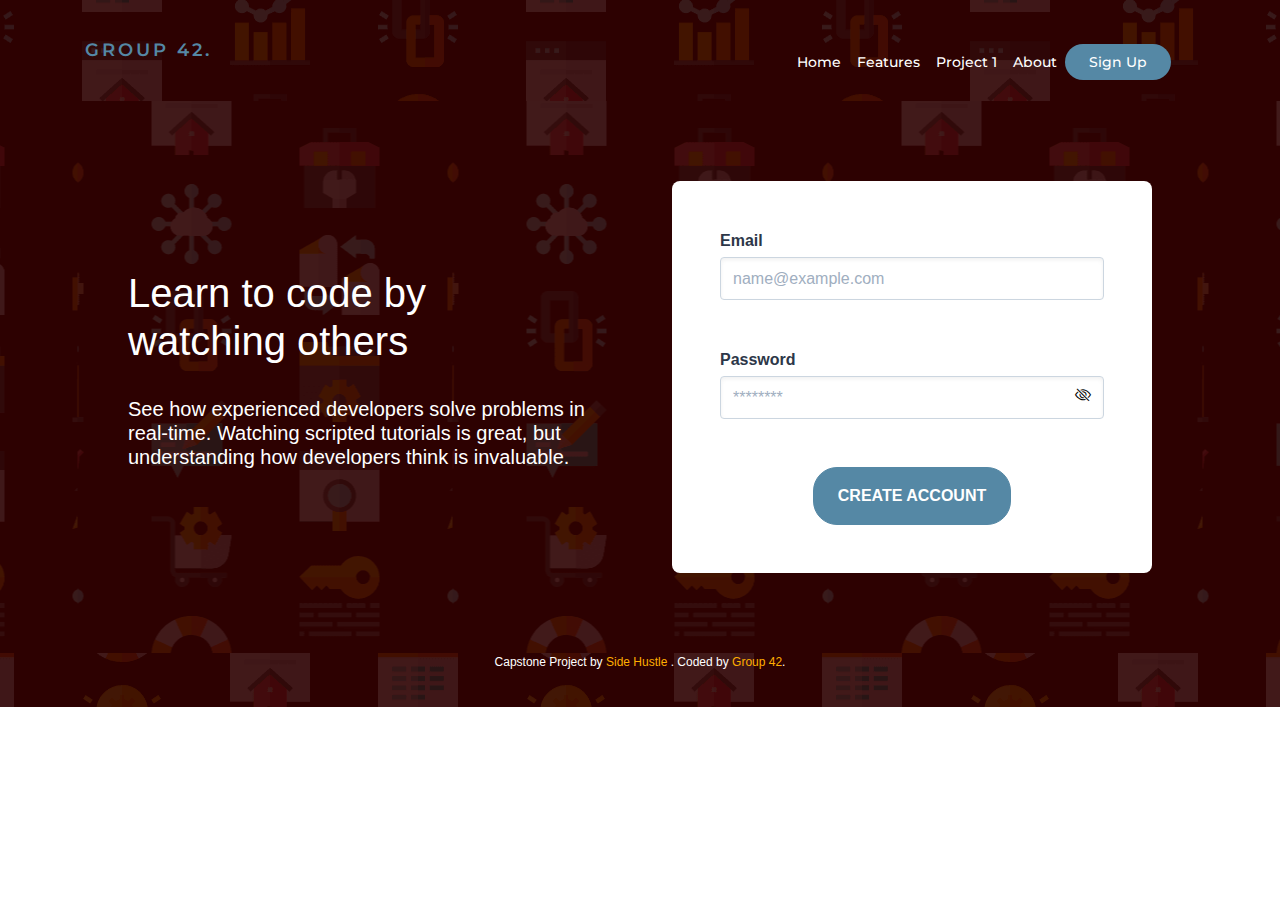
==== commit ea7e552b: "initial commit" ====
--- a/index.html
+++ b/index.html
@@ -52,6 +52,7 @@
 								<a
 									class="nav-link"
 									href="https://comfy-basbousa-6cbb63.netlify.app/"
+									target="_blank"
 									>project 1</a
 								>
 							</li>
@@ -79,7 +80,6 @@
 					</p>
 				</div>
 				<div class="signup--form">
-					<p class="title"><strong>Sign In</strong></p>
 					<form action="#" class="form">
 						<div class="input-group">
 							<label for="email" class="label">Email</label>
--- a/style.css
+++ b/style.css
@@ -141,7 +141,7 @@
 		flex-direction: column;
 		gap: 16px;
 		align-items: center;
-		padding: 24px 8px;
+		padding: 24px;
 	}
 
 	.sign--form small {
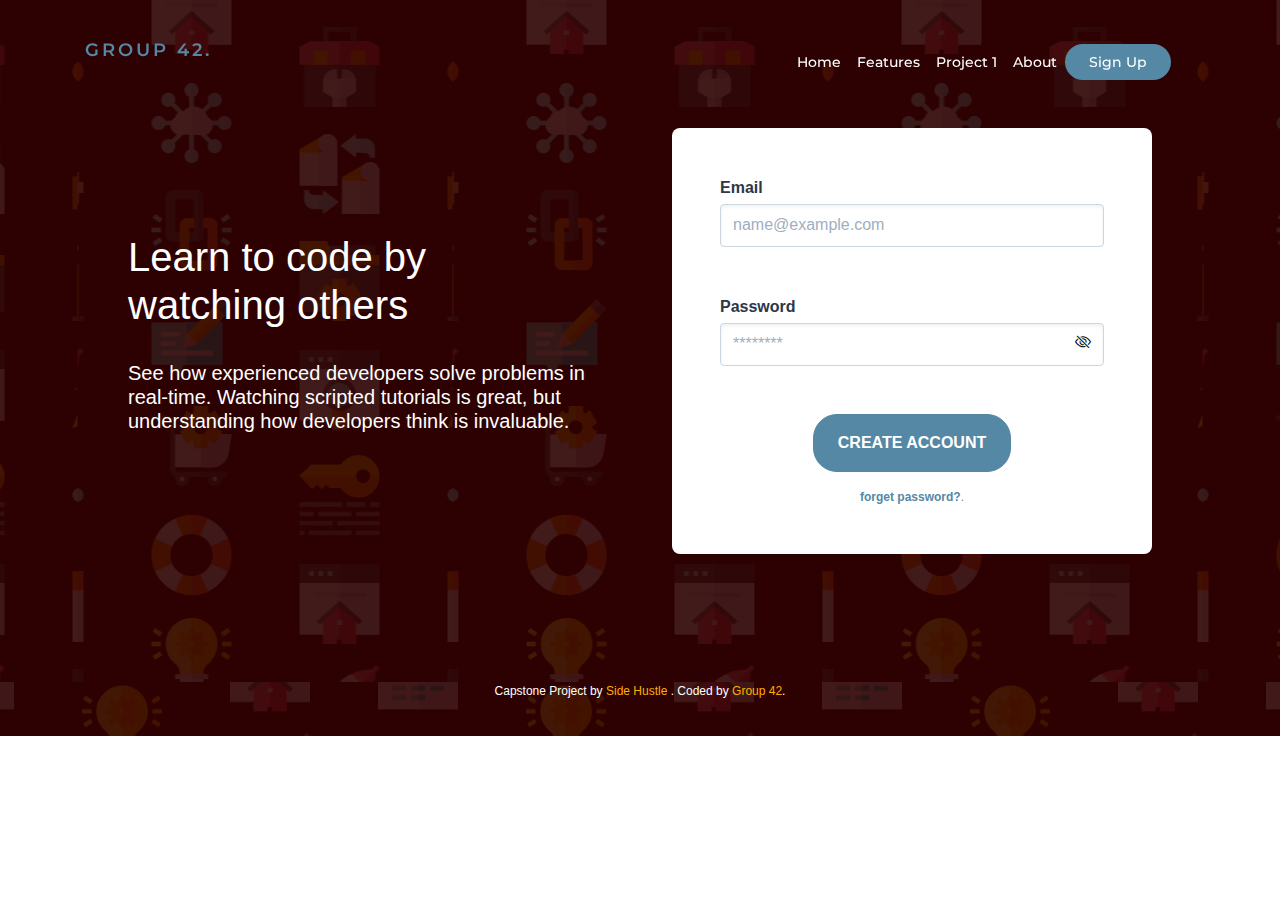
==== commit 1f72b83c: "initial commit" ====
--- a/index.html
+++ b/index.html
@@ -34,7 +34,10 @@
 	<body>
 		<div class="body--container">
 			<!-- Navbar Section -->
-			<nav class="navbar navbar-expand-md navbar-light bg-light nav-white">
+			<nav
+				class="navbar navbar-expand-md navbar-light bg-light nav-white fixed-top"
+				id="nav"
+			>
 				<div class="container container-m">
 					<a class="navbar-brand" href="#">GROUP 42.</a>
 					<button class="navbar-toggler" type="button">
@@ -157,6 +160,7 @@
 						</div>
 
 						<input type="submit" class="button" value="Create account" />
+						<small> <a href="./forget.html">forget password?</a>. </small>
 					</form>
 				</div>
 			</section>
--- a/style.css
+++ b/style.css
@@ -4,27 +4,24 @@
 	box-sizing: border-box;
 }
 
-.nav--active {
-	width: 100%;
-	position: fixed;
-	left: 0;
-	top: 70px;
-	transition: 0.7s ease-in-out;
-	z-index: 1000;
-}
-
 @media screen and (min-width: 320px) {
 	.body--container {
 		max-height: 500vh;
 		background: hsl(0, 95%, 9%) url(./img/bg-intro-mobile.png) repeat top;
 	}
+
+	.height {
+		height: 100vh;
+	}
+
 	.signup--section {
 		color: hsl(0, 0%, 100%);
 		display: flex;
 		flex-direction: column;
 		gap: 48px;
-		padding: 80px 0;
-	}
+		padding: 180px 0px 80px;
+	}
+
 	.sign--section {
 		color: hsl(0, 0%, 100%);
 		padding: 80px 0;
@@ -59,7 +56,7 @@
 	.signup--form p {
 		width: 100%;
 		border-radius: 12px;
-		font-size: 12px;
+		font-size: 24px;
 		font-weight: 400;
 		line-height: 1.5;
 		background-color: hsl(202, 32%, 49%);
@@ -94,7 +91,7 @@
 	.signup--form small {
 		font-size: 12px;
 		line-height: 1.5;
-		color: hsl(246, 25%, 77%);
+		color: hsl(202, 32%, 49%);
 		text-align: center;
 		padding: 0 24px;
 		/* margin-top: -10px; */
@@ -121,11 +118,11 @@
 	.sign--form p {
 		width: 100%;
 		border-radius: 12px;
-		font-size: 12px;
-		font-weight: 400;
+		font-size: 48px;
+		font-weight: 700;
 		line-height: 1.5;
-		background-color: hsl(202, 32%, 49%);
-
+		background-color: transparent;
+		color: hsl(202, 32%, 49%);
 		padding: 8px 32px;
 		text-align: center;
 	}
@@ -183,7 +180,7 @@
 @media screen and (min-width: 375px) {
 	.signup--form p,
 	.sign--form p {
-		font-size: 14px;
+		font-size: 48px;
 	}
 }
 
@@ -221,7 +218,7 @@
 
 	.signup--form p,
 	.sign--form p {
-		font-size: 12px;
+		font-size: 48px;
 	}
 
 	.signup--form form,
@@ -246,8 +243,7 @@
 		justify-content: space-around;
 		flex-direction: row;
 		gap: 64px;
-
-		padding: 80px 128px;
+		padding: 128px;
 	}
 
 	.signup--text {
@@ -277,7 +273,7 @@
 	.signup--form p,
 	.sign--form p {
 		width: 100%;
-		font-size: 20px;
+		font-size: 48px;
 	}
 
 	.signup--form form,
@@ -319,7 +315,7 @@
 	}
 
 	.signup--form p {
-		font-size: 16px;
+		font-size: 52px;
 	}
 
 	.signup--form form {
--- a/nav.css
+++ b/nav.css
@@ -2,11 +2,11 @@
 
 .navbar {
 	font-family: "Montserrat";
-	padding: 15px 0;
+	padding: 15px;
 	background-color: #ffffff !important;
 	border-bottom: 1px solid #efeff1;
-	-webkit-transition: 0.5s all ease;
-	transition: 0.5s all ease;
+	-webkit-transition: 0.5s all ease-in-out;
+	transition: 0.5s all ease-in-out;
 }
 
 .navbar .navbar-brand {
@@ -14,8 +14,7 @@
 	font-size: 18px;
 	font-weight: 600;
 	letter-spacing: 3px;
-	color: #333347 !important;
-	vertical-align: middle;
+	color: hsl(202, 32%, 49%) !important;
 }
 
 .navbar .navbar-brand img {
@@ -28,7 +27,7 @@
 }
 
 .navbar span.navbar-toggler-icon {
-	background-image: url("data:image/svg+xml;charset=utf8,%3Csvg viewBox='0 0 32 32' xmlns='http://www.w3.org/2000/svg'%3E%3Cpath stroke='rgba(0,0,0, 0.5)' stroke-width='2' stroke-linecap='round' stroke-miterlimit='10' d='M4 8h24M4 16h24M4 24h24'/%3E%3C/svg%3E");
+	background-image: url("data:image/svg+xml;charset=utf8,%3Csvg viewBox='0 0 32 32' xmlns='http://www.w3.org/2000/svg'%3E%3Cpath stroke='hsl(202, 32%, 49%)' stroke-width='2' stroke-linecap='round' stroke-miterlimit='10' d='M4 8h24M4 16h24M4 24h24'/%3E%3C/svg%3E");
 }
 
 .navbar span.navbar-toggler-icon::before {
@@ -56,25 +55,25 @@
 	font-size: 0.85rem;
 	font-weight: 400;
 	text-transform: capitalize;
-	color: hsl(240, 16%, 24%);
+	color: hsl(202, 32%, 49%);
 	display: flex;
 }
 
 .navbar-nav .nav-item .nav-link {
-	color: hsl(240, 16%, 24%);
+	color: hsl(202, 32%, 49%);
 	font-weight: 500;
 	display: flex;
 	vertical-align: middle;
 }
 
 .navbar-nav .nav-item .nav-link:hover {
-	color: hsl(240, 16%, 24%);
+	color: hsl(202, 32%, 49%);
 	-webkit-transition: 0.5s;
 	transition: 0.5s;
 }
 
 .navbar-nav .nav-item .nav-link:focus {
-	color: hsl(240, 16%, 24%);
+	color: hsl(202, 32%, 49%);
 }
 
 .btn-nav:link,
@@ -147,26 +146,26 @@
 
 @media only screen and (min-width: 240px) {
 	.navbar.past-main {
-		background: #ffffff !important;
-		border-bottom: 1px solid #efeff1;
+		background: hsl(0, 95%, 9%) url(./img/bg-intro-desktop.png) !important;
+		border-bottom: 2px solid hsl(202, 32%, 49%);
 	}
 
 	.navbar.effect-main {
-		-webkit-transition: all 0.3s;
-		transition: all 0.3s;
+		-webkit-transition: all 0.3s ease-in-out;
+		transition: all 0.3s ease-in-out;
 	}
 
 	.navbar.past-main .navbar-brand {
-		color: #333347 !important;
+		color: hsl(202, 32%, 49%) !important;
 	}
 
 	.nav-white.past-main .nav-item .nav-link {
-		color: #333347;
+		color: hsl(202, 32%, 49%);
 		font-weight: 500;
 	}
 
 	.navbar.past-main .nav-item .nav-link {
-		color: #333347;
+		color: hsl(202, 32%, 49%);
 		font-weight: 500;
 	}
 
@@ -179,11 +178,11 @@
 	}
 
 	.nav-white.past-main span.navbar-toggler-icon {
-		background-image: url("data:image/svg+xml;charset=utf8,%3Csvg viewBox='0 0 32 32' xmlns='http://www.w3.org/2000/svg'%3E%3Cpath stroke='rgba(0, 0, 0, 0.6)' stroke-width='2' stroke-linecap='round' stroke-miterlimit='10' d='M4 8h24M4 16h24M4 24h24'/%3E%3C/svg%3E");
+		background-image: url("data:image/svg+xml;charset=utf8,%3Csvg viewBox='0 0 32 32' xmlns='http://www.w3.org/2000/svg'%3E%3Cpath stroke='hsl(202, 32%, 49%)' stroke-width='2' stroke-linecap='round' stroke-miterlimit='10' d='M4 8h24M4 16h24M4 24h24'/%3E%3C/svg%3E");
 	}
 
 	.nav-white.effect-main {
-		-webkit-transition: all 0.3s;
-		transition: all 0.3s;
+		-webkit-transition: all 0.3s ease-in-out;
+		transition: all 0.3s ease-in-out;
 	}
 }
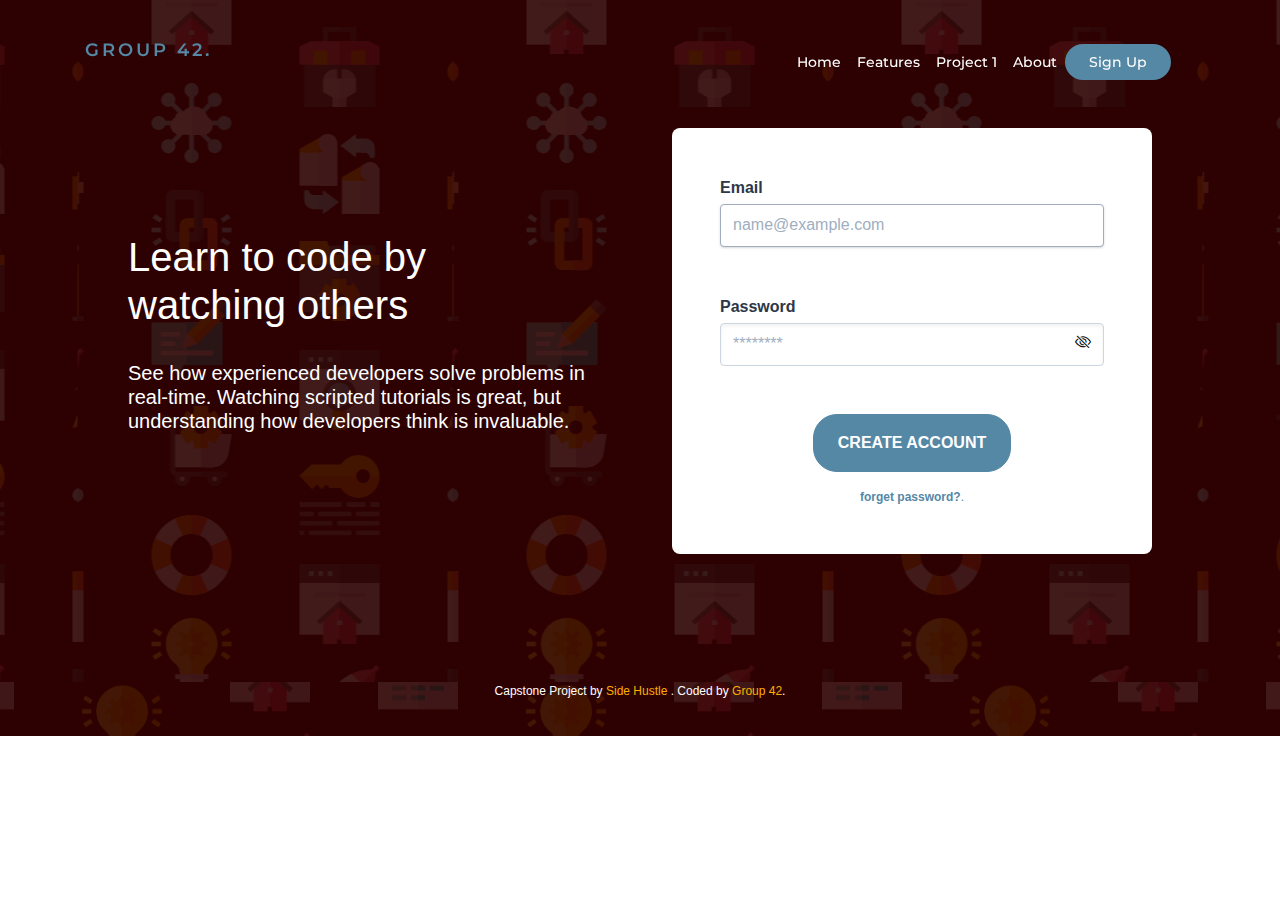
==== commit 1b530343: "initial commit" ====
--- a/index.html
+++ b/index.html
@@ -90,6 +90,7 @@
 								id="email"
 								type="email"
 								class="input"
+								autofocus
 								autocomplete
 								placeholder="name@example.com"
 							/>
